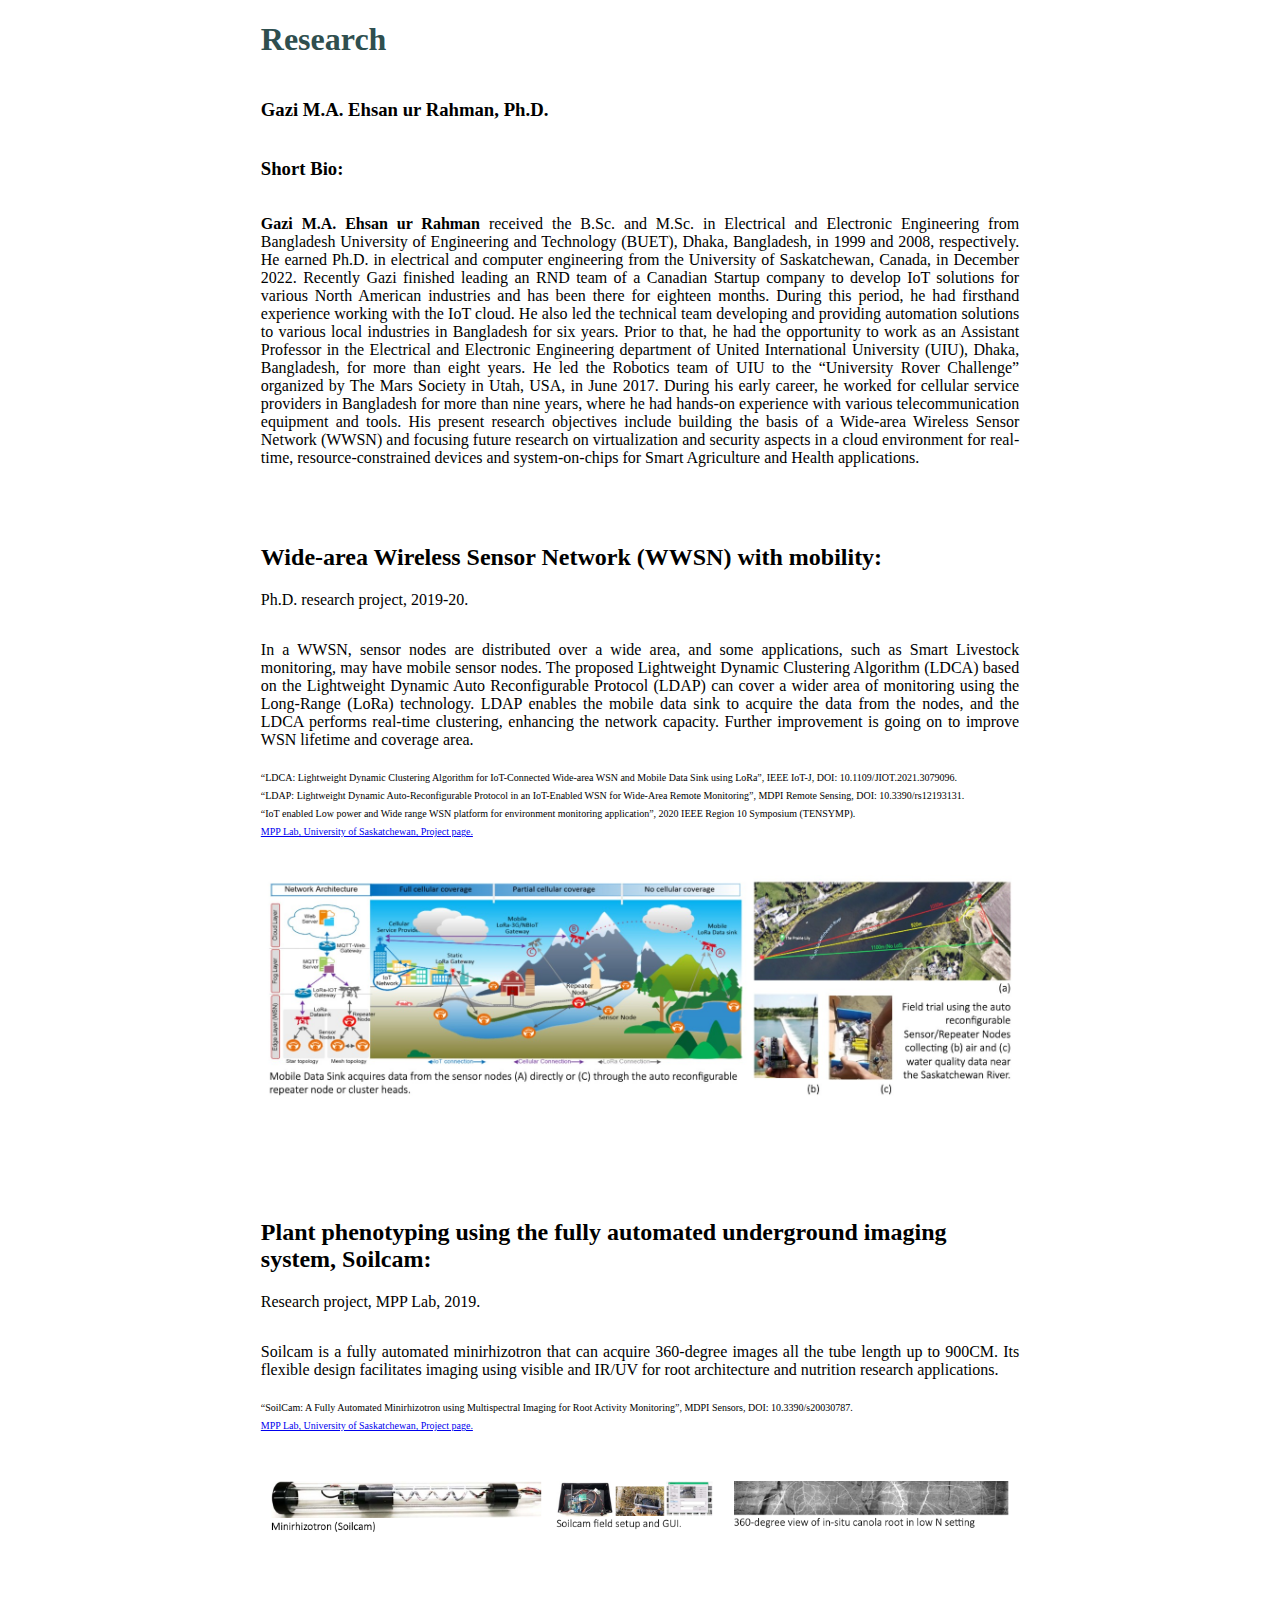
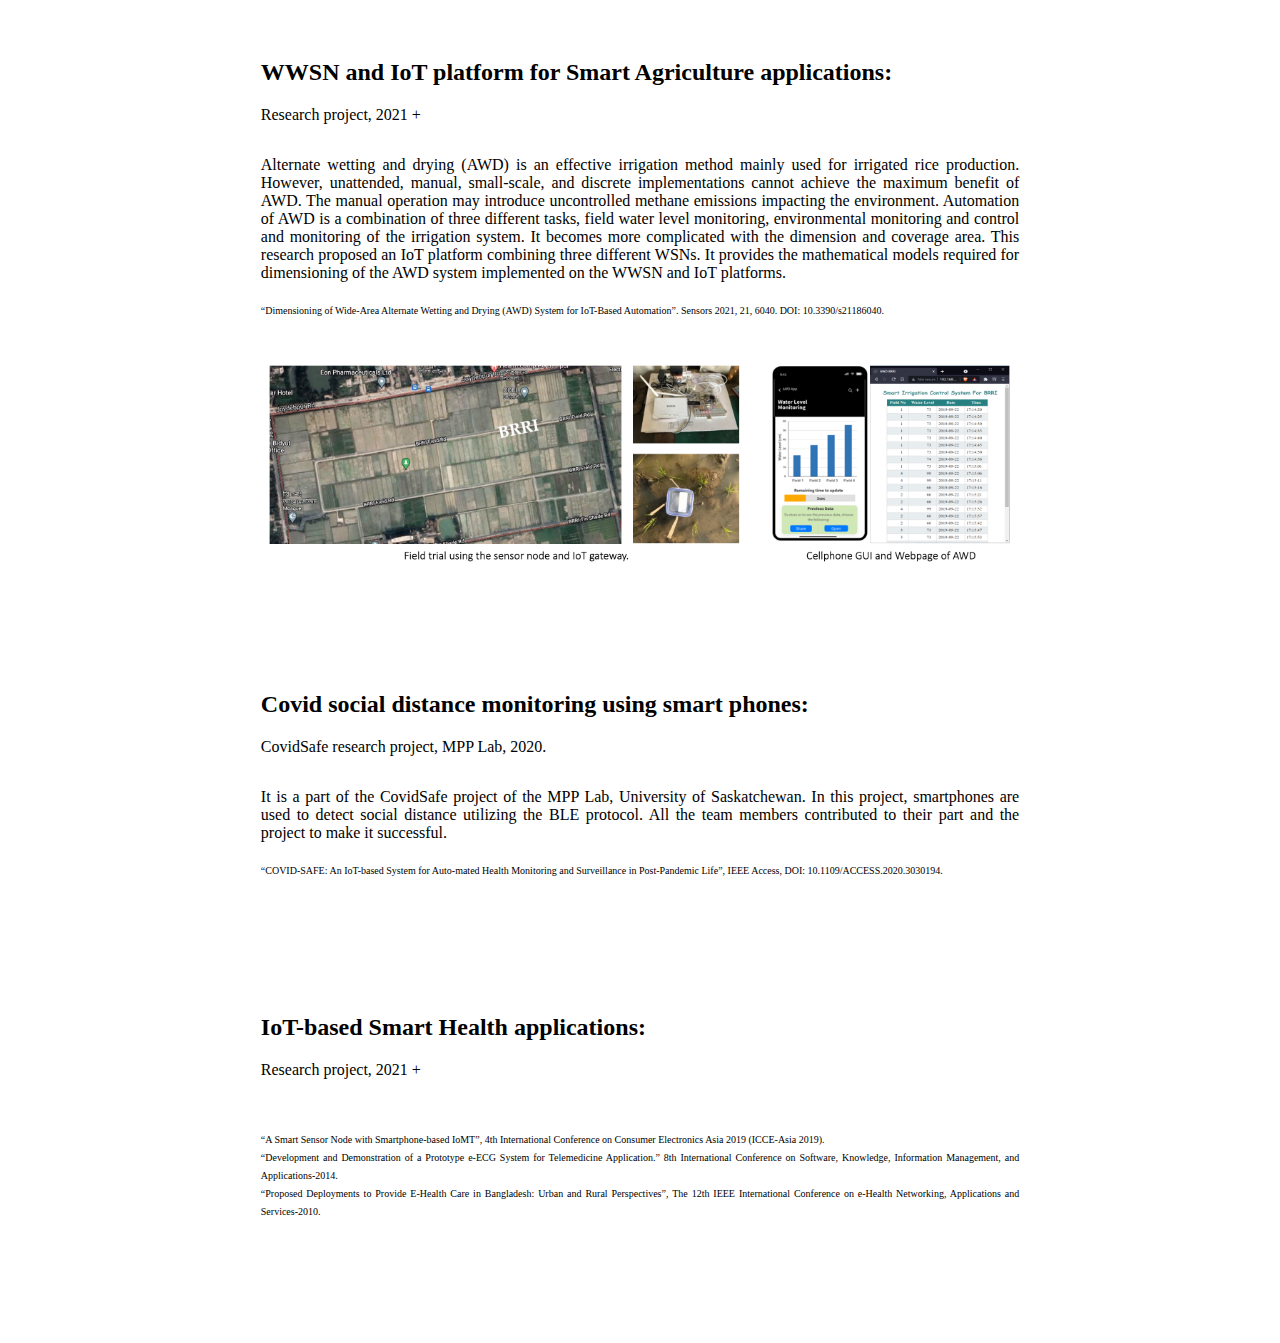
==== research.html @ fdc09a82 "renew" ====
<!DOCTYPE html>
<html lang="en">
<head>
    <meta charset="UTF-8">
    <meta http-equiv="X-UA-Compatible" content="IE=edge">
    <meta name="viewport" content="width=device-width, initial-scale=1.0">
    <link rel="stylesheet" href="styling/research.css">
    <title>Research</title>
</head>
<body>

  <h1>Research</h1>
  <!-- r1 -->
  <section >
    <div class="topic-heading">
      <h3>Gazi M.A. Ehsan ur Rahman, Ph.D.</h3>
    </div>
    <div><h3>Short Bio:</h3></div>

    <div class="topic-writting">
      <p style="padding-bottom:40px ;"><strong>Gazi M.A. Ehsan ur Rahman</strong> received the B.Sc. and M.Sc. in Electrical and Electronic Engineering from Bangladesh University of Engineering and Technology (BUET), Dhaka, Bangladesh, in 1999 and 2008, respectively. He earned Ph.D. in electrical and computer engineering from the University of Saskatchewan, Canada, in December 2022. Recently Gazi finished leading an RND team of a Canadian Startup company to develop IoT solutions for various North American industries and has been there for eighteen months. During this period, he had firsthand experience working with the IoT cloud. He also led the technical team developing and providing automation solutions to various local industries in Bangladesh for six years. Prior to that, he had the opportunity to work as an Assistant Professor in the Electrical and Electronic Engineering department of United International University (UIU), Dhaka, Bangladesh, for more than eight years. He led the Robotics team of UIU to the “University Rover Challenge” organized by The Mars Society in Utah, USA, in June 2017. During his early career, he worked for cellular service providers in Bangladesh for more than nine years, where he had hands-on experience with various telecommunication equipment and tools. His present research objectives include building the basis of a Wide-area Wireless Sensor Network (WWSN) and focusing future research on virtualization and security aspects in a cloud environment for real-time, resource-constrained devices and system-on-chips for Smart Agriculture and Health applications.</p> 
      
    </div>
    <div>
      <h1> </h1>
      <h2>Wide-area Wireless Sensor Network (WWSN) with mobility:</h2>
      <p>Ph.D. research project, 2019-20. </p>
    </div>
    <div class="topic-writting">
      <p>
      
        In a WWSN, sensor nodes are distributed over a wide area, and some applications, such as Smart Livestock monitoring, may have mobile sensor nodes. The proposed Lightweight Dynamic Clustering Algorithm (LDCA) based on the Lightweight Dynamic Auto Reconfigurable Protocol (LDAP) can cover a wider area of monitoring using the Long-Range (LoRa) technology. LDAP enables the mobile data sink to acquire the data from the nodes, and the LDCA performs real-time clustering, enhancing the network capacity. Further improvement is going on to improve WSN lifetime and coverage area. <br>
        <br>
        
        <span style="font-size: x-small;">“LDCA: Lightweight Dynamic Clustering Algorithm for IoT-Connected Wide-area WSN and Mobile Data Sink using LoRa”, IEEE IoT-J, DOI: 10.1109/JIOT.2021.3079096. <br>
        “LDAP: Lightweight Dynamic Auto-Reconfigurable Protocol in an IoT-Enabled WSN for Wide-Area Remote Monitoring”, MDPI Remote Sensing, DOI: 10.3390/rs12193131. <br>
        “IoT enabled Low power and Wide range WSN platform for environment monitoring application”, 2020 IEEE Region 10 Symposium (TENSYMP). <br>
        <a href="https://researchers.usask.ca/khan-wahid/projects.php#SmartDigitalSystemsEmbeddedSystems">MPP Lab, University of Saskatchewan, Project page.</a>
        </span>
        </p>

      
    </div>
    
    <div class="topic-img">
      <img src="images/r1b.jpeg"give a small picture>
    </div>



  </section>
  <!-- r2 -->
  <section >
    
    <div>
      <h1> </h1>
      <h2>Plant phenotyping using the fully automated underground imaging system, Soilcam:</h2>
      <p>Research project, MPP Lab, 2019.</p>
    </div>
    <div class="topic-writting">
      <p>
      
        Soilcam is a fully automated minirhizotron that can acquire 360-degree images all the tube length up to 900CM. Its flexible design facilitates imaging using visible and IR/UV for root architecture and nutrition research applications.<br>
        <br>
        
        <span style="font-size: x-small;">“SoilCam: A Fully Automated Minirhizotron using Multispectral Imaging for Root Activity Monitoring”, MDPI Sensors, DOI: 10.3390/s20030787.<br>
        
        <a href="https://researchers.usask.ca/khan-wahid/projects.php#SmartDigitalSystemsEmbeddedSystems">MPP Lab, University of Saskatchewan, Project page.</a>
        </span>
        </p>

      
    </div>
    
    <div class="topic-img">
      <img src="images/R2.png"give a small picture>
    </div>



  </section>
  <!-- r4 -->
  <section >
    <div>
      <h2>WWSN and IoT platform for Smart Agriculture applications:</h2>
      <p>Research project, 2021 + </p>
    </div>
    <div class="topic-writting">
      <p>     
        Alternate wetting and drying (AWD) is an effective irrigation method mainly used for irrigated rice production. However, unattended, manual, small-scale, and discrete implementations cannot achieve the maximum benefit of AWD. The manual operation may introduce uncontrolled methane emissions impacting the environment. Automation of AWD is a combination of three different tasks, field water level monitoring, environmental monitoring and control and monitoring of the irrigation system. It becomes more complicated with the dimension and coverage area. This research proposed an IoT platform combining three different WSNs. It provides the mathematical models required for dimensioning of the AWD system implemented on the WWSN and IoT platforms.<br>
        <br>
        <span style="font-size: x-small;">“Dimensioning of Wide-Area Alternate Wetting and Drying (AWD) System for IoT-Based Automation”. Sensors 2021, 21, 6040. DOI: 10.3390/s21186040.
        </span>
        </p>  
    </div>
    
    <div class="topic-img">
      <img src="images/R-4.png">
    </div>
  </section>
  <!-- r3 -->
  <section >
    <div>
      <h2>Covid social distance monitoring using smart phones:</h2>
      <p>CovidSafe research project, MPP Lab, 2020.</p>
    </div>
    <div class="topic-writting">
      <p>     
        It is a part of the CovidSafe project of the MPP Lab, University of Saskatchewan. In this project, smartphones are used to detect social distance utilizing the BLE protocol. All the team members contributed to their part and the project to make it successful.<br>
        <br>
        <span style="font-size: x-small;">“COVID-SAFE: An IoT-based System for Auto-mated Health Monitoring and Surveillance in Post-Pandemic Life”, IEEE Access, DOI: 10.1109/ACCESS.2020.3030194.
        </span>
        </p>  
    </div>
  
  </section>
  <!-- r5 -->
  <section >
    
    <div>
      
      <h2>IoT-based Smart Health applications:</h2>
      <p>Research project, 2021 +</p>
    </div>
    <div class="topic-writting">
      <p>
      
        <!-- Soilcam is a fully automated minirhizotron that can acquire 360-degree images all the tube length up to 900CM. Its flexible design facilitates imaging using visible and IR/UV for root architecture and nutrition research applications.<br> -->
        <br>
        
        <span style="font-size: x-small;">“A Smart Sensor Node with Smartphone-based IoMT”, 4th International Conference on Consumer Electronics Asia 2019 (ICCE-Asia 2019).<br>
          “Development and Demonstration of a Prototype e-ECG System for Telemedicine Application.” 8th International Conference on Software, Knowledge, Information Management, and Applications-2014. <br>
          “Proposed Deployments to Provide E-Health Care in Bangladesh: Urban and Rural Perspectives”, The 12th IEEE International Conference on e-Health Networking, Applications and Services-2010.
        
        </span>
      </p>

      
    </div>
    




  </section>



  

</body>
</html>
---- styling/research.css ----
h1{
    
    padding-left: 20%;
    color: darkslategray;
}



section{

    padding-left: 20%;
    padding-right: 20%;
    padding-bottom: 100px;
}

.topic-heading{
    display: flex;
    
    justify-content: flex-start;
    
    padding-left: 0;
    padding-right: 20%;
}

.topic-writting{
    display: flex;
    text-align: justify;
    justify-content: flex-start;
    padding-left: 0;
    padding-right: 20%;
    width: 100%;
}


img{
    width: 100%;
    padding-top: 20px;
    
}
.topic-img{
    
    display: flex;
    justify-content: flex-start;
}
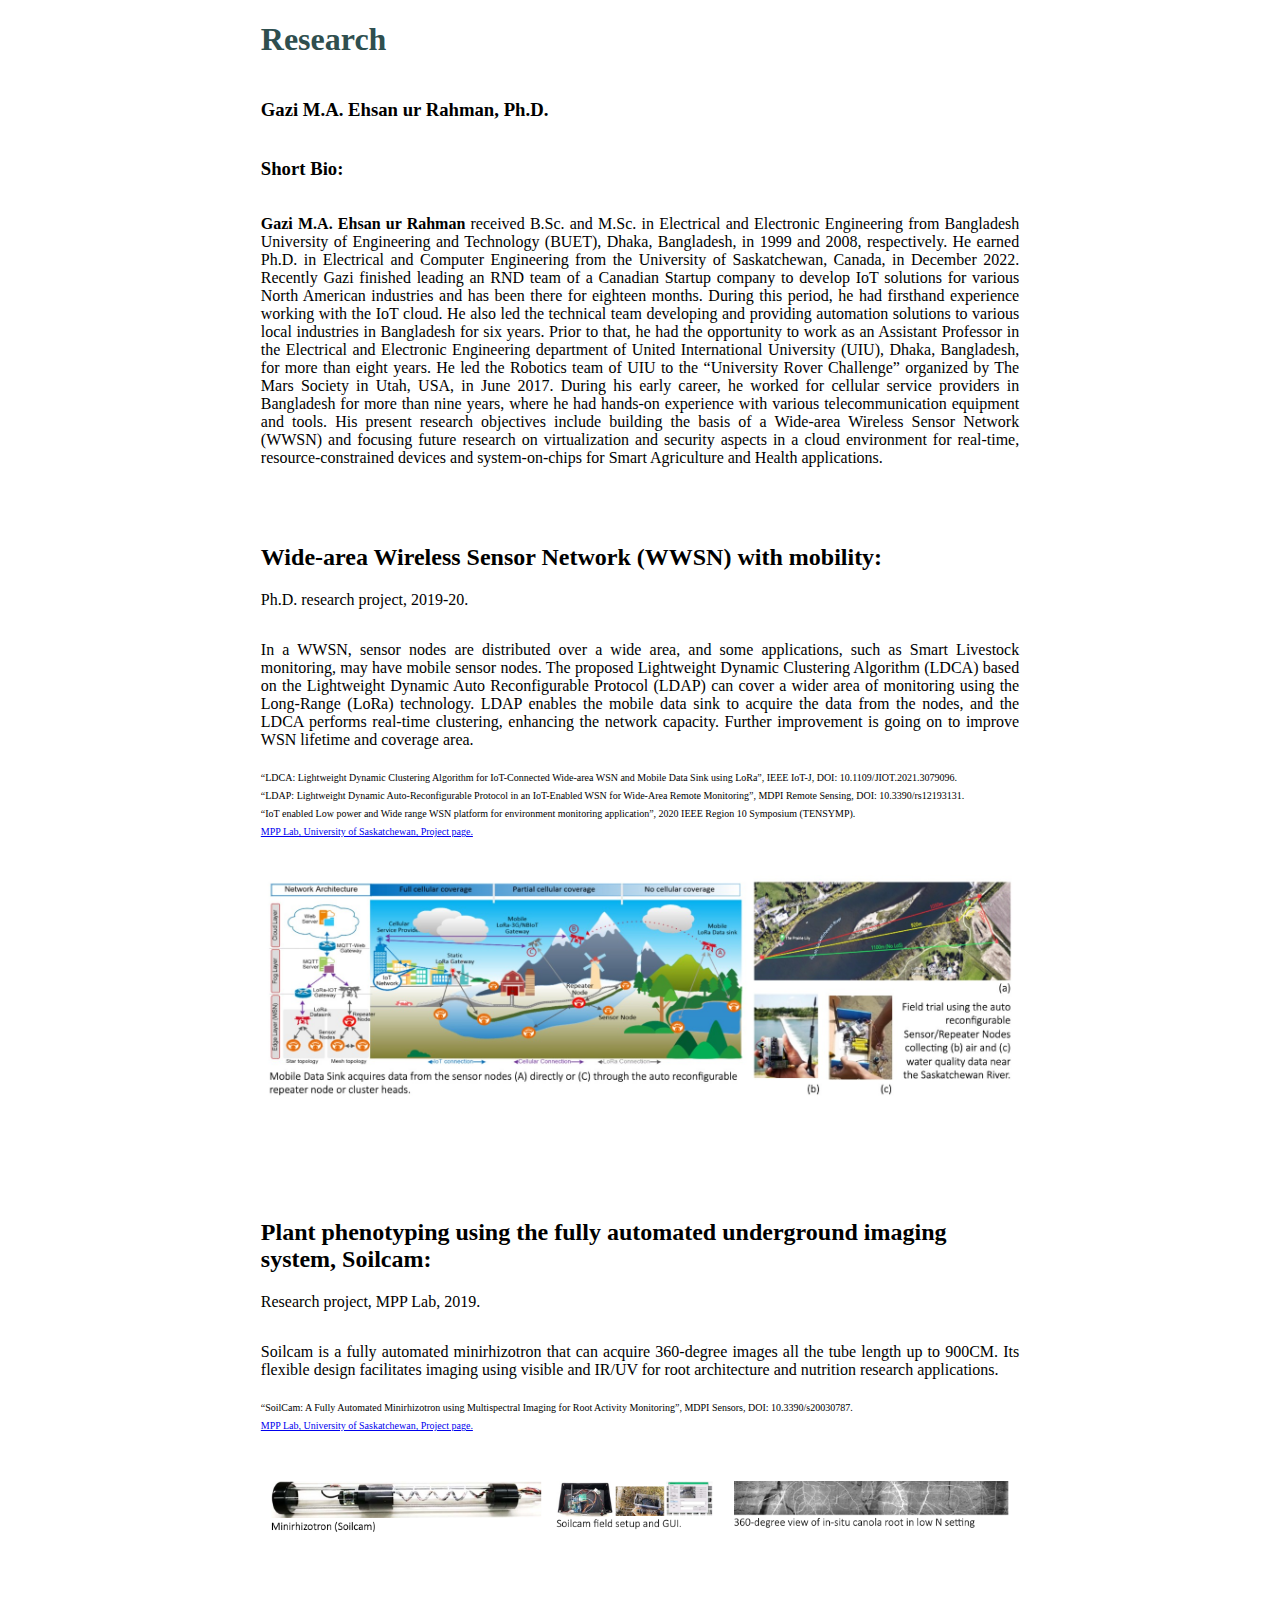
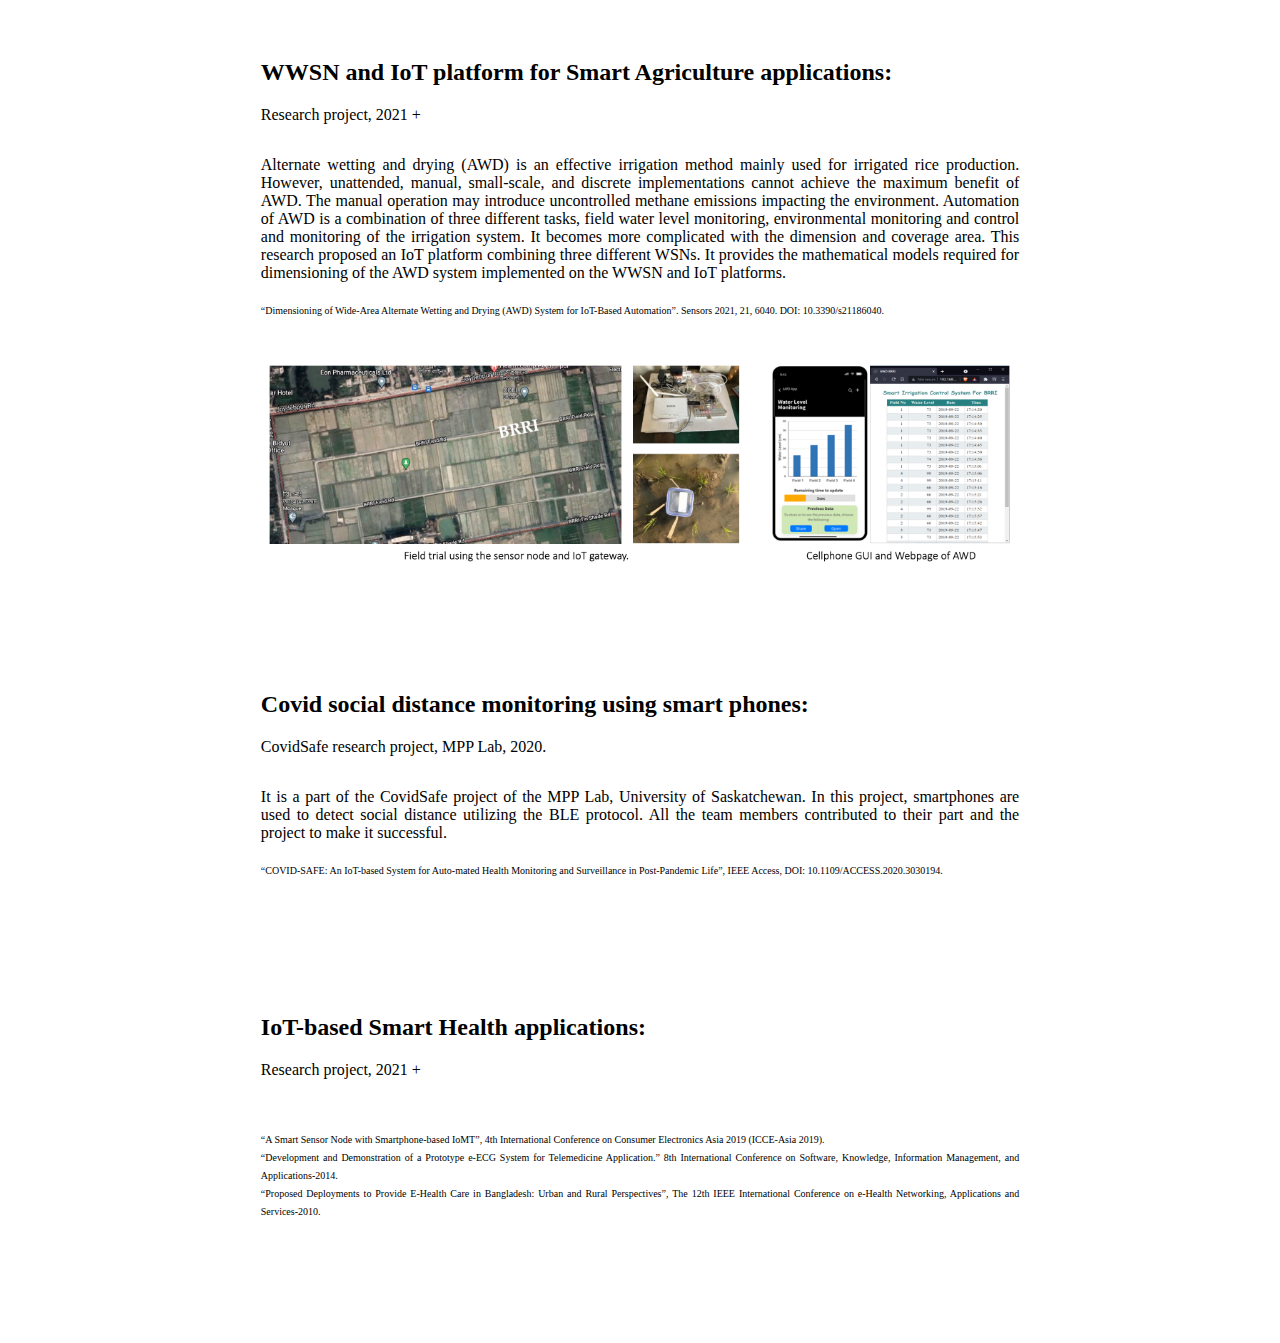
==== commit ff8c604a: "Update research.html" ====
--- a/research.html
+++ b/research.html
@@ -18,7 +18,7 @@
     <div><h3>Short Bio:</h3></div>
 
     <div class="topic-writting">
-      <p style="padding-bottom:40px ;"><strong>Gazi M.A. Ehsan ur Rahman</strong> received the B.Sc. and M.Sc. in Electrical and Electronic Engineering from Bangladesh University of Engineering and Technology (BUET), Dhaka, Bangladesh, in 1999 and 2008, respectively. He earned Ph.D. in electrical and computer engineering from the University of Saskatchewan, Canada, in December 2022. Recently Gazi finished leading an RND team of a Canadian Startup company to develop IoT solutions for various North American industries and has been there for eighteen months. During this period, he had firsthand experience working with the IoT cloud. He also led the technical team developing and providing automation solutions to various local industries in Bangladesh for six years. Prior to that, he had the opportunity to work as an Assistant Professor in the Electrical and Electronic Engineering department of United International University (UIU), Dhaka, Bangladesh, for more than eight years. He led the Robotics team of UIU to the “University Rover Challenge” organized by The Mars Society in Utah, USA, in June 2017. During his early career, he worked for cellular service providers in Bangladesh for more than nine years, where he had hands-on experience with various telecommunication equipment and tools. His present research objectives include building the basis of a Wide-area Wireless Sensor Network (WWSN) and focusing future research on virtualization and security aspects in a cloud environment for real-time, resource-constrained devices and system-on-chips for Smart Agriculture and Health applications.</p> 
+      <p style="padding-bottom:40px ;"><strong>Gazi M.A. Ehsan ur Rahman</strong> received B.Sc. and M.Sc. in Electrical and Electronic Engineering from Bangladesh University of Engineering and Technology (BUET), Dhaka, Bangladesh, in 1999 and 2008, respectively. He earned Ph.D. in Electrical and Computer Engineering from the University of Saskatchewan, Canada, in December 2022. Recently Gazi finished leading an RND team of a Canadian Startup company to develop IoT solutions for various North American industries and has been there for eighteen months. During this period, he had firsthand experience working with the IoT cloud. He also led the technical team developing and providing automation solutions to various local industries in Bangladesh for six years. Prior to that, he had the opportunity to work as an Assistant Professor in the Electrical and Electronic Engineering department of United International University (UIU), Dhaka, Bangladesh, for more than eight years. He led the Robotics team of UIU to the “University Rover Challenge” organized by The Mars Society in Utah, USA, in June 2017. During his early career, he worked for cellular service providers in Bangladesh for more than nine years, where he had hands-on experience with various telecommunication equipment and tools. His present research objectives include building the basis of a Wide-area Wireless Sensor Network (WWSN) and focusing future research on virtualization and security aspects in a cloud environment for real-time, resource-constrained devices and system-on-chips for Smart Agriculture and Health applications.</p> 
       
     </div>
     <div>
@@ -149,4 +149,4 @@
   
 
 </body>
-</html>+</html>
